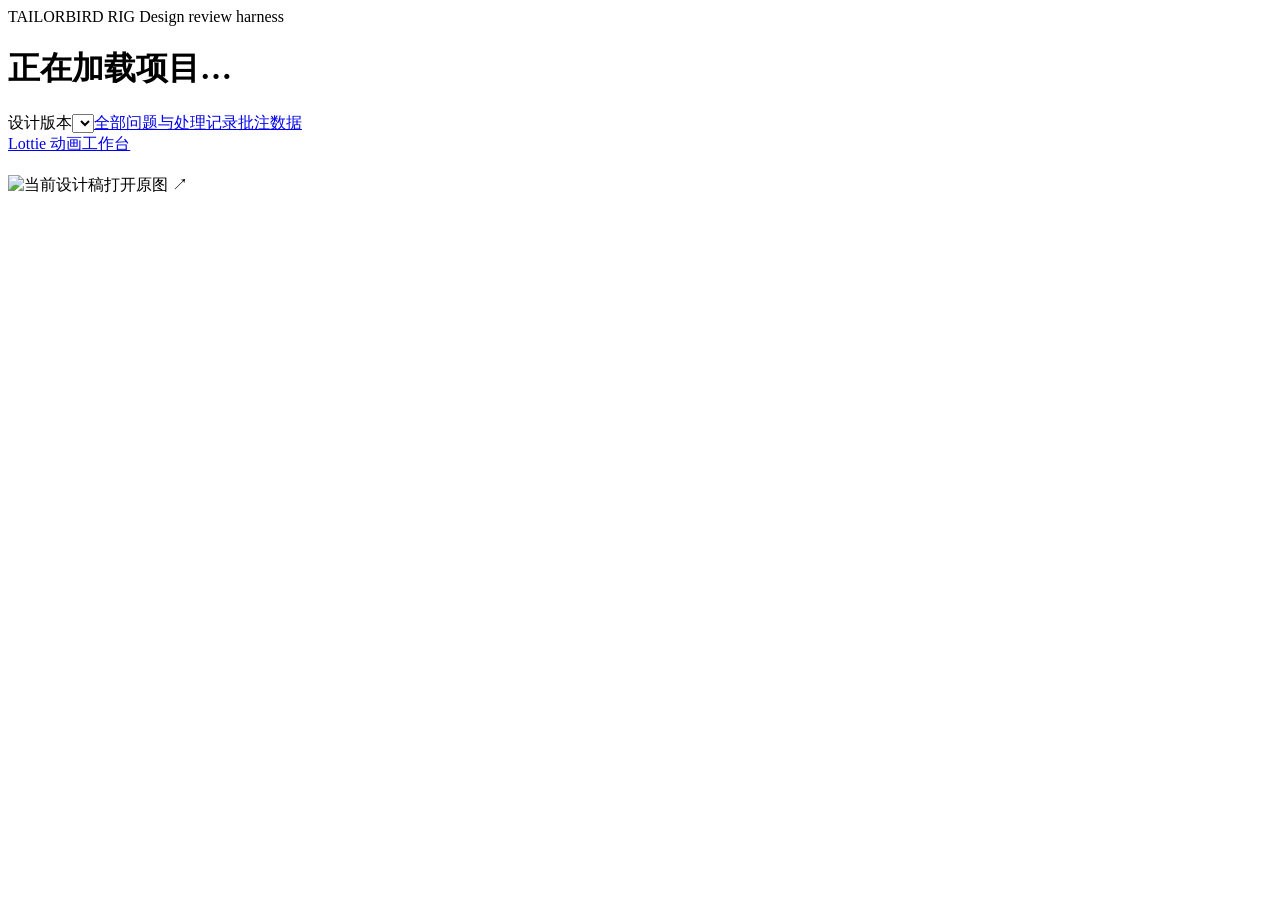
==== tailorbird_rig/web/index.html @ b8cd63b4 "feat: introduce generic design review harness with Lottie and page acceptance" ====
<!doctype html><html lang="zh-CN"><meta charset="utf-8"><meta name="viewport" content="width=device-width,initial-scale=1"><title>Tailorbird Rig</title><link rel="stylesheet" href="/assets/viewer.css"><link rel="stylesheet" href="/assets/review.css"><header><div class="brand">TAILORBIRD RIG <span>Design review harness</span></div><h1 id="project-title">正在加载项目…</h1><p id="project-description"></p><div class="revision-row"><label for="revision">设计版本</label><select id="revision"></select><a href="/issues.html">全部问题与处理记录</a><a id="export" href="/api/review">批注数据</a></div><a href="/lottie.html">Lottie 动画工作台</a><nav id="links"></nav><p id="error" role="alert"></p></header><main><aside id="states"></aside><article><div id="devices" aria-label="机型与形态"></div><h2 id="title"></h2><small id="size"></small><img id="image" alt="当前设计稿"><a id="raw" target="_blank" rel="noopener">打开原图 ↗</a></article></main><script src="/assets/viewer.js"></script></html>
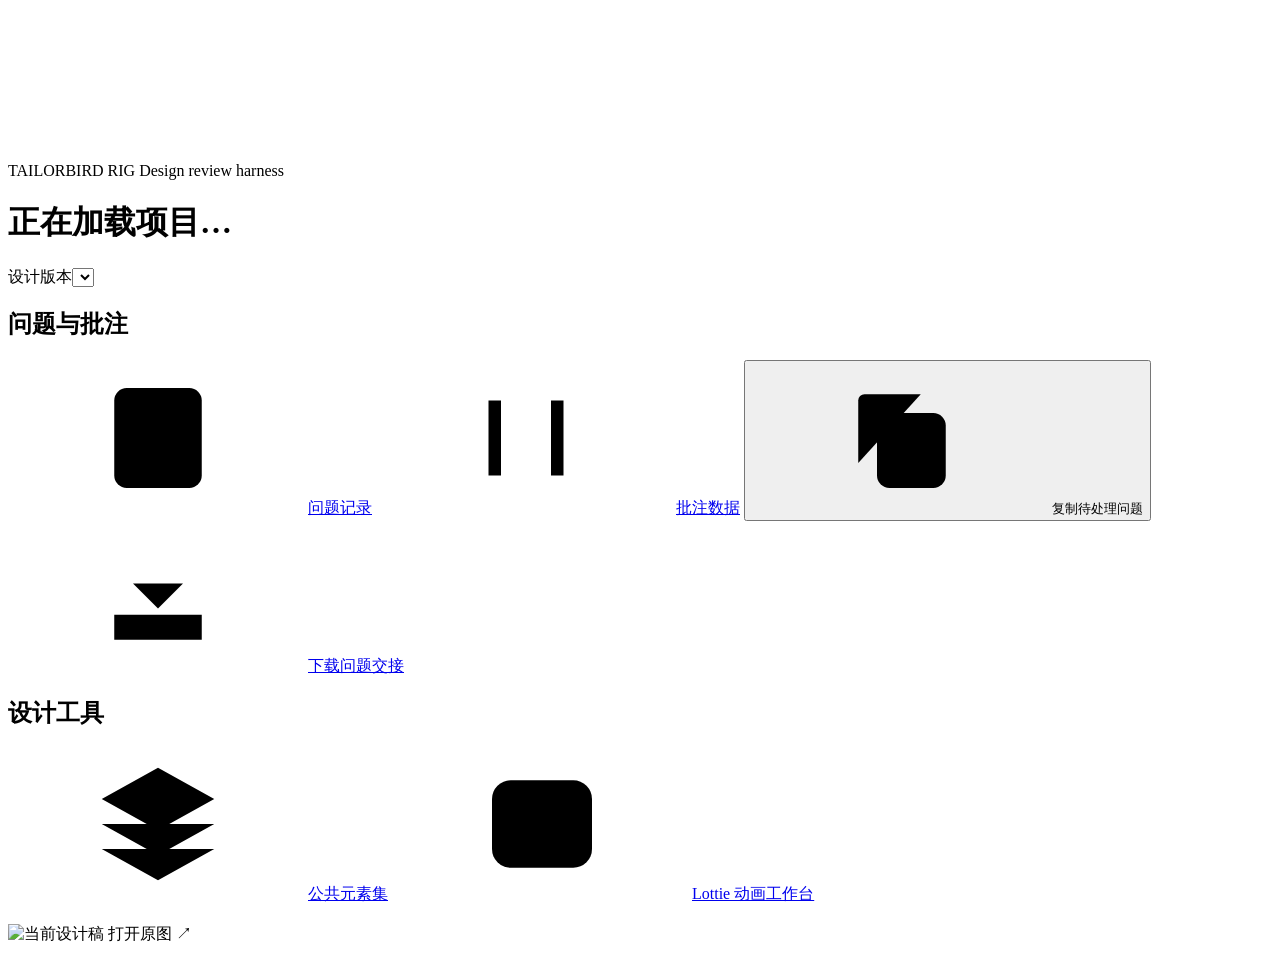
==== commit 28b8f54b: "feat: improve review progress and annotation tools" ====
--- a/tailorbird_rig/web/index.html
+++ b/tailorbird_rig/web/index.html
@@ -1 +1,65 @@
-<!doctype html><html lang="zh-CN"><meta charset="utf-8"><meta name="viewport" content="width=device-width,initial-scale=1"><title>Tailorbird Rig</title><link rel="stylesheet" href="/assets/viewer.css"><link rel="stylesheet" href="/assets/review.css"><header><div class="brand">TAILORBIRD RIG <span>Design review harness</span></div><h1 id="project-title">正在加载项目…</h1><p id="project-description"></p><div class="revision-row"><label for="revision">设计版本</label><select id="revision"></select><a href="/issues.html">全部问题与处理记录</a><a id="export" href="/api/review">批注数据</a></div><a href="/lottie.html">Lottie 动画工作台</a><nav id="links"></nav><p id="error" role="alert"></p></header><main><aside id="states"></aside><article><div id="devices" aria-label="机型与形态"></div><h2 id="title"></h2><small id="size"></small><img id="image" alt="当前设计稿"><a id="raw" target="_blank" rel="noopener">打开原图 ↗</a></article></main><script src="/assets/viewer.js"></script></html>
+<!doctype html>
+<html lang="zh-CN">
+<head>
+ <meta charset="utf-8">
+ <meta name="viewport" content="width=device-width,initial-scale=1">
+ <title>Tailorbird Rig</title>
+ <link rel="stylesheet" href="/assets/viewer.css">
+ <link rel="stylesheet" href="/assets/review.css">
+</head>
+<body>
+ <svg class="tool-symbols" aria-hidden="true" xmlns="http://www.w3.org/2000/svg">
+  <symbol id="tool-issues" viewBox="0 0 24 24"><rect x="5" y="4" width="14" height="16" rx="2"/><path d="M9 9h6m-6 5h6"/></symbol>
+  <symbol id="tool-data" viewBox="0 0 24 24"><path d="M8 6H6v12h2m8-12h2v12h-2M11 9h2m-2 6h2"/></symbol>
+  <symbol id="tool-copy" viewBox="0 0 24 24"><rect x="8" y="8" width="11" height="12" rx="2"/><path d="M15 5H6a1 1 0 0 0-1 1v10"/></symbol>
+  <symbol id="tool-download" viewBox="0 0 24 24"><path d="M12 4v10m-4-4 4 4 4-4M5 15v4h14v-4"/></symbol>
+  <symbol id="tool-library" viewBox="0 0 24 24"><path d="M12 3 3 8l9 5 9-5-9-5Zm-9 9 9 5 9-5m-18 4 9 5 9-5"/></symbol>
+  <symbol id="tool-motion" viewBox="0 0 24 24"><rect x="4" y="5" width="16" height="14" rx="3"/><path d="m10 9 5 3-5 3z"/></symbol>
+  <symbol id="tool-document" viewBox="0 0 24 24"><path d="M6 4h8l4 4v12H6zM14 4v4h4M9 12h6m-6 4h5"/></symbol>
+ </svg>
+ <header class="viewer-header">
+  <div class="viewer-heading">
+   <div class="project-intro">
+    <div class="brand">TAILORBIRD RIG <span>Design review harness</span></div>
+    <h1 id="project-title">正在加载项目…</h1>
+    <p id="project-description"></p>
+   </div>
+   <div class="revision-row"><label for="revision">设计版本</label><select id="revision"></select></div>
+  </div>
+  <nav class="viewer-tools" aria-label="评审工具导航">
+   <section class="tool-group" aria-labelledby="tool-review-label">
+    <h2 id="tool-review-label">问题与批注</h2>
+    <div class="tool-items">
+     <a class="tool-link" href="/issues.html" title="全部问题与处理记录"><svg aria-hidden="true"><use href="#tool-issues"/></svg>问题记录</a>
+     <a class="tool-link" id="export" href="/api/review"><svg aria-hidden="true"><use href="#tool-data"/></svg>批注数据</a>
+     <button class="tool-link tool-primary" type="button" id="handoff" title="复制待处理问题给对话"><svg aria-hidden="true"><use href="#tool-copy"/></svg><span id="handoff-label" aria-live="polite">复制待处理问题</span></button>
+     <a class="tool-link" href="/api/handoff?format=markdown" download="tailorbird-feedback.md" id="handoff-download"><svg aria-hidden="true"><use href="#tool-download"/></svg>下载问题交接</a>
+    </div>
+   </section>
+   <section class="tool-group" aria-labelledby="tool-design-label">
+    <h2 id="tool-design-label">设计工具</h2>
+    <div class="tool-items">
+     <a class="tool-link" href="/components.html" id="component-library-link"><svg aria-hidden="true"><use href="#tool-library"/></svg>公共元素集</a>
+     <a class="tool-link" href="/lottie.html" id="lottie-workbench-link"><svg aria-hidden="true"><use href="#tool-motion"/></svg>Lottie 动画工作台</a>
+    </div>
+   </section>
+   <section class="tool-group tool-references" id="tool-project-links" aria-labelledby="tool-project-label" hidden>
+    <h2 id="tool-project-label">项目资料</h2>
+    <div class="tool-items" id="links"></div>
+   </section>
+  </nav>
+  <p id="error" role="alert"></p>
+ </header>
+ <main>
+  <aside id="states"></aside>
+  <article>
+   <div id="devices" aria-label="机型与形态"></div>
+   <h2 id="title"></h2>
+   <small id="size"></small>
+   <img id="image" alt="当前设计稿">
+   <a id="raw" target="_blank" rel="noopener">打开原图 ↗</a>
+  </article>
+ </main>
+ <script src="/assets/viewer.js"></script>
+</body>
+</html>
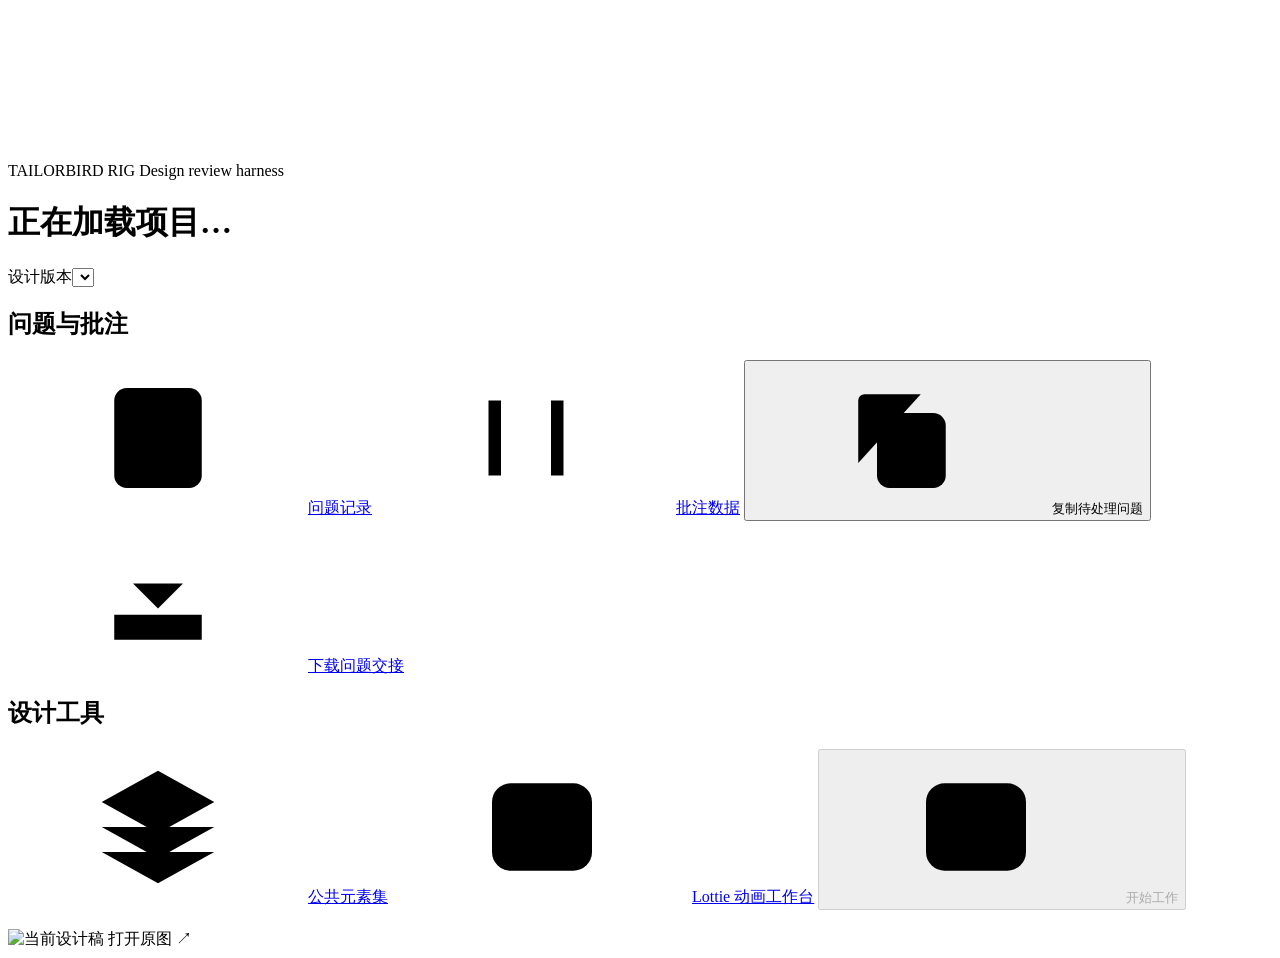
==== commit 7e686420: "feat: start Codex work from design review Resume the configured source conversation with pending iss" ====
--- a/tailorbird_rig/web/index.html
+++ b/tailorbird_rig/web/index.html
@@ -41,7 +41,9 @@
     <div class="tool-items">
      <a class="tool-link" href="/components.html" id="component-library-link"><svg aria-hidden="true"><use href="#tool-library"/></svg>公共元素集</a>
      <a class="tool-link" href="/lottie.html" id="lottie-workbench-link"><svg aria-hidden="true"><use href="#tool-motion"/></svg>Lottie 动画工作台</a>
+     <button class="tool-link tool-primary" type="button" id="start-work" disabled><svg aria-hidden="true"><use href="#tool-motion"/></svg>开始工作</button>
     </div>
+    <small id="codex-work-status" role="status"></small>
    </section>
    <section class="tool-group tool-references" id="tool-project-links" aria-labelledby="tool-project-label" hidden>
     <h2 id="tool-project-label">项目资料</h2>
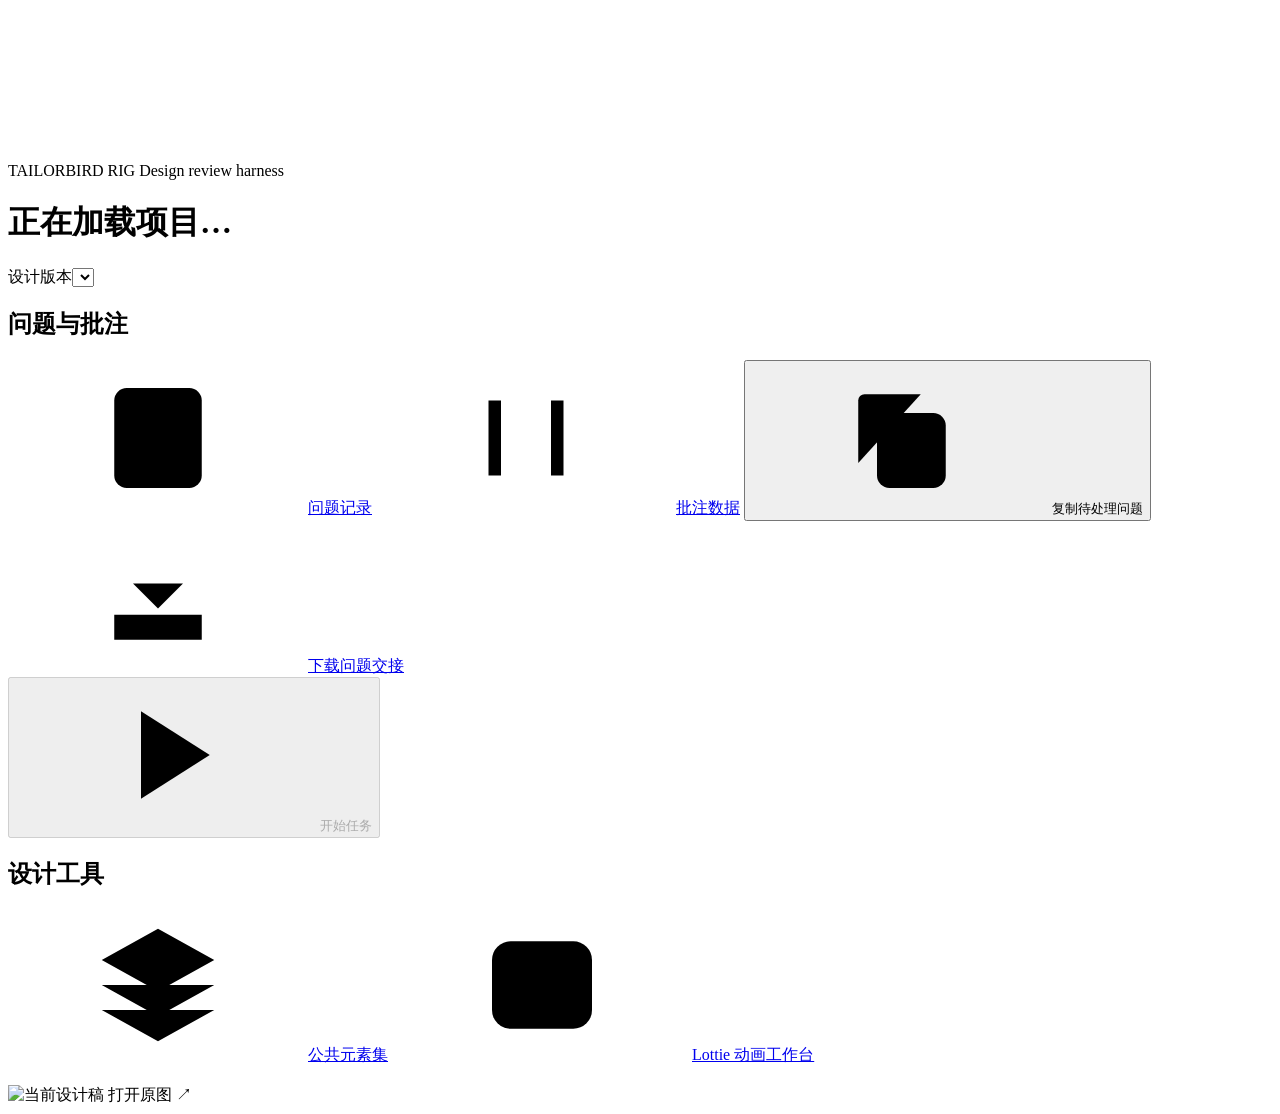
==== commit 699a2e25: "feat: center a compact round Start Task button" ====
--- a/tailorbird_rig/web/index.html
+++ b/tailorbird_rig/web/index.html
@@ -15,6 +15,7 @@
   <symbol id="tool-download" viewBox="0 0 24 24"><path d="M12 4v10m-4-4 4 4 4-4M5 15v4h14v-4"/></symbol>
   <symbol id="tool-library" viewBox="0 0 24 24"><path d="M12 3 3 8l9 5 9-5-9-5Zm-9 9 9 5 9-5m-18 4 9 5 9-5"/></symbol>
   <symbol id="tool-motion" viewBox="0 0 24 24"><rect x="4" y="5" width="16" height="14" rx="3"/><path d="m10 9 5 3-5 3z"/></symbol>
+  <symbol id="tool-start" viewBox="0 0 24 24"><path d="M8 5v14l11-7z"/></symbol>
   <symbol id="tool-document" viewBox="0 0 24 24"><path d="M6 4h8l4 4v12H6zM14 4v4h4M9 12h6m-6 4h5"/></symbol>
  </svg>
  <header class="viewer-header">
@@ -27,7 +28,7 @@
    <div class="revision-row"><label for="revision">设计版本</label><select id="revision"></select></div>
   </div>
   <nav class="viewer-tools" aria-label="评审工具导航">
-   <section class="tool-group" aria-labelledby="tool-review-label">
+   <section class="tool-group tool-review" aria-labelledby="tool-review-label">
     <h2 id="tool-review-label">问题与批注</h2>
     <div class="tool-items">
      <a class="tool-link" href="/issues.html" title="全部问题与处理记录"><svg aria-hidden="true"><use href="#tool-issues"/></svg>问题记录</a>
@@ -36,19 +37,26 @@
      <a class="tool-link" href="/api/handoff?format=markdown" download="tailorbird-feedback.md" id="handoff-download"><svg aria-hidden="true"><use href="#tool-download"/></svg>下载问题交接</a>
     </div>
    </section>
-   <section class="tool-group" aria-labelledby="tool-design-label">
-    <h2 id="tool-design-label">设计工具</h2>
-    <div class="tool-items">
-     <a class="tool-link" href="/components.html" id="component-library-link"><svg aria-hidden="true"><use href="#tool-library"/></svg>公共元素集</a>
-     <a class="tool-link" href="/lottie.html" id="lottie-workbench-link"><svg aria-hidden="true"><use href="#tool-motion"/></svg>Lottie 动画工作台</a>
-     <button class="tool-link tool-primary" type="button" id="start-work" disabled><svg aria-hidden="true"><use href="#tool-motion"/></svg>开始工作</button>
-    </div>
+   <section class="tool-group tool-work" aria-label="Codex 任务">
+    <button class="tool-link" type="button" id="start-work" aria-describedby="codex-work-status" disabled>
+     <svg aria-hidden="true"><use href="#tool-start"/></svg>
+     <span>开始任务</span>
+    </button>
     <small id="codex-work-status" role="status"></small>
    </section>
-   <section class="tool-group tool-references" id="tool-project-links" aria-labelledby="tool-project-label" hidden>
-    <h2 id="tool-project-label">项目资料</h2>
-    <div class="tool-items" id="links"></div>
-   </section>
+   <div class="tool-group tool-resources">
+    <section aria-labelledby="tool-design-label">
+     <h2 id="tool-design-label">设计工具</h2>
+     <div class="tool-items">
+      <a class="tool-link" href="/components.html" id="component-library-link"><svg aria-hidden="true"><use href="#tool-library"/></svg>公共元素集</a>
+      <a class="tool-link" href="/lottie.html" id="lottie-workbench-link"><svg aria-hidden="true"><use href="#tool-motion"/></svg>Lottie 动画工作台</a>
+     </div>
+    </section>
+    <section class="tool-references" id="tool-project-links" aria-labelledby="tool-project-label" hidden>
+     <h2 id="tool-project-label">项目资料</h2>
+     <div class="tool-items" id="links"></div>
+    </section>
+   </div>
   </nav>
   <p id="error" role="alert"></p>
  </header>
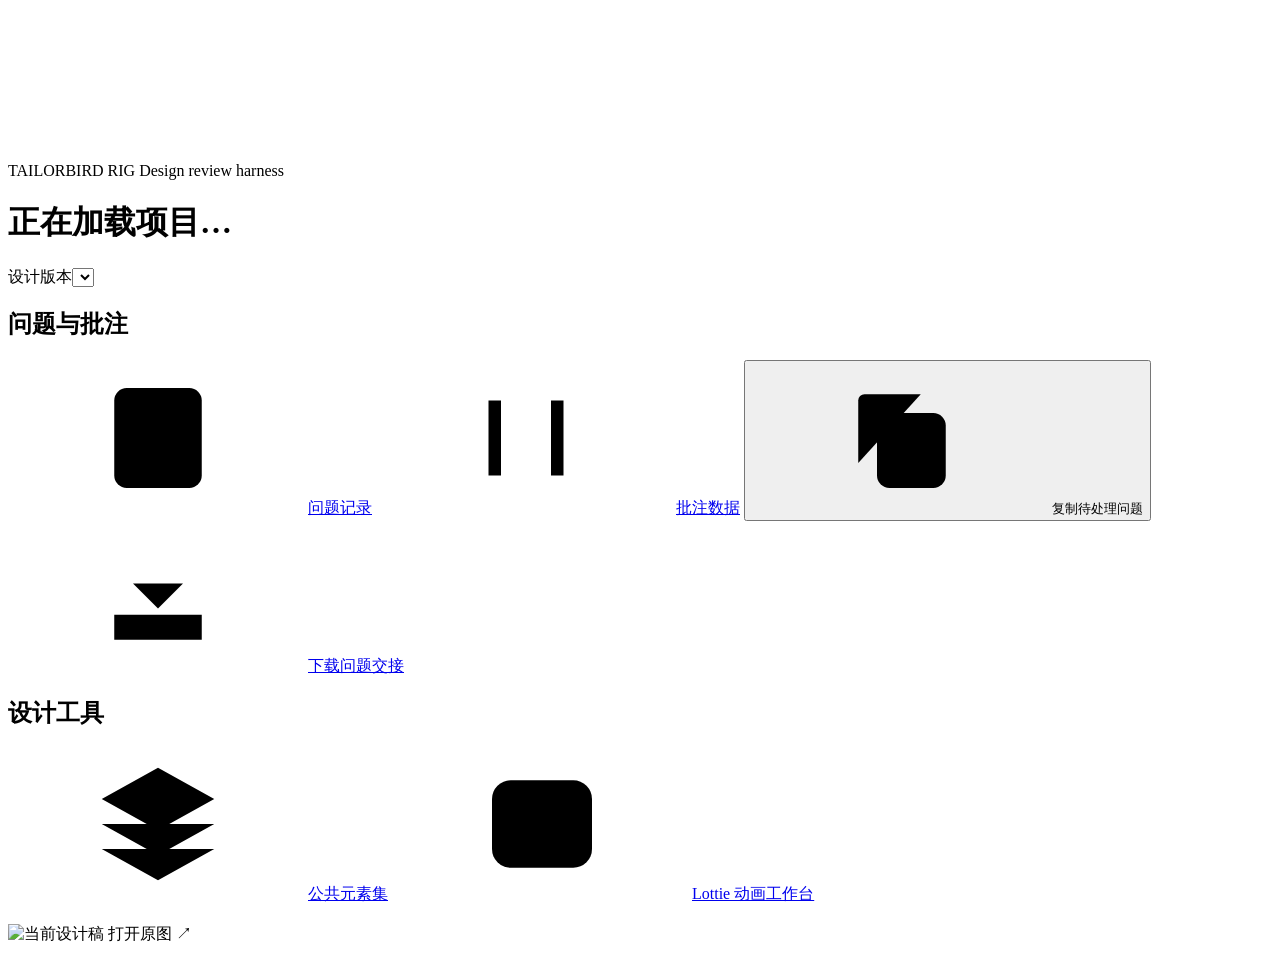
==== commit fe25251e: "Improve batch review and cross-device handoff" ====
--- a/tailorbird_rig/web/index.html
+++ b/tailorbird_rig/web/index.html
@@ -15,7 +15,6 @@
   <symbol id="tool-download" viewBox="0 0 24 24"><path d="M12 4v10m-4-4 4 4 4-4M5 15v4h14v-4"/></symbol>
   <symbol id="tool-library" viewBox="0 0 24 24"><path d="M12 3 3 8l9 5 9-5-9-5Zm-9 9 9 5 9-5m-18 4 9 5 9-5"/></symbol>
   <symbol id="tool-motion" viewBox="0 0 24 24"><rect x="4" y="5" width="16" height="14" rx="3"/><path d="m10 9 5 3-5 3z"/></symbol>
-  <symbol id="tool-start" viewBox="0 0 24 24"><path d="M8 5v14l11-7z"/></symbol>
   <symbol id="tool-document" viewBox="0 0 24 24"><path d="M6 4h8l4 4v12H6zM14 4v4h4M9 12h6m-6 4h5"/></symbol>
  </svg>
  <header class="viewer-header">
@@ -36,13 +35,6 @@
      <button class="tool-link tool-primary" type="button" id="handoff" title="复制待处理问题给对话"><svg aria-hidden="true"><use href="#tool-copy"/></svg><span id="handoff-label" aria-live="polite">复制待处理问题</span></button>
      <a class="tool-link" href="/api/handoff?format=markdown" download="tailorbird-feedback.md" id="handoff-download"><svg aria-hidden="true"><use href="#tool-download"/></svg>下载问题交接</a>
     </div>
-   </section>
-   <section class="tool-group tool-work" aria-label="Codex 任务">
-    <button class="tool-link" type="button" id="start-work" aria-describedby="codex-work-status" disabled>
-     <svg aria-hidden="true"><use href="#tool-start"/></svg>
-     <span>开始任务</span>
-    </button>
-    <small id="codex-work-status" role="status"></small>
    </section>
    <div class="tool-group tool-resources">
     <section aria-labelledby="tool-design-label">
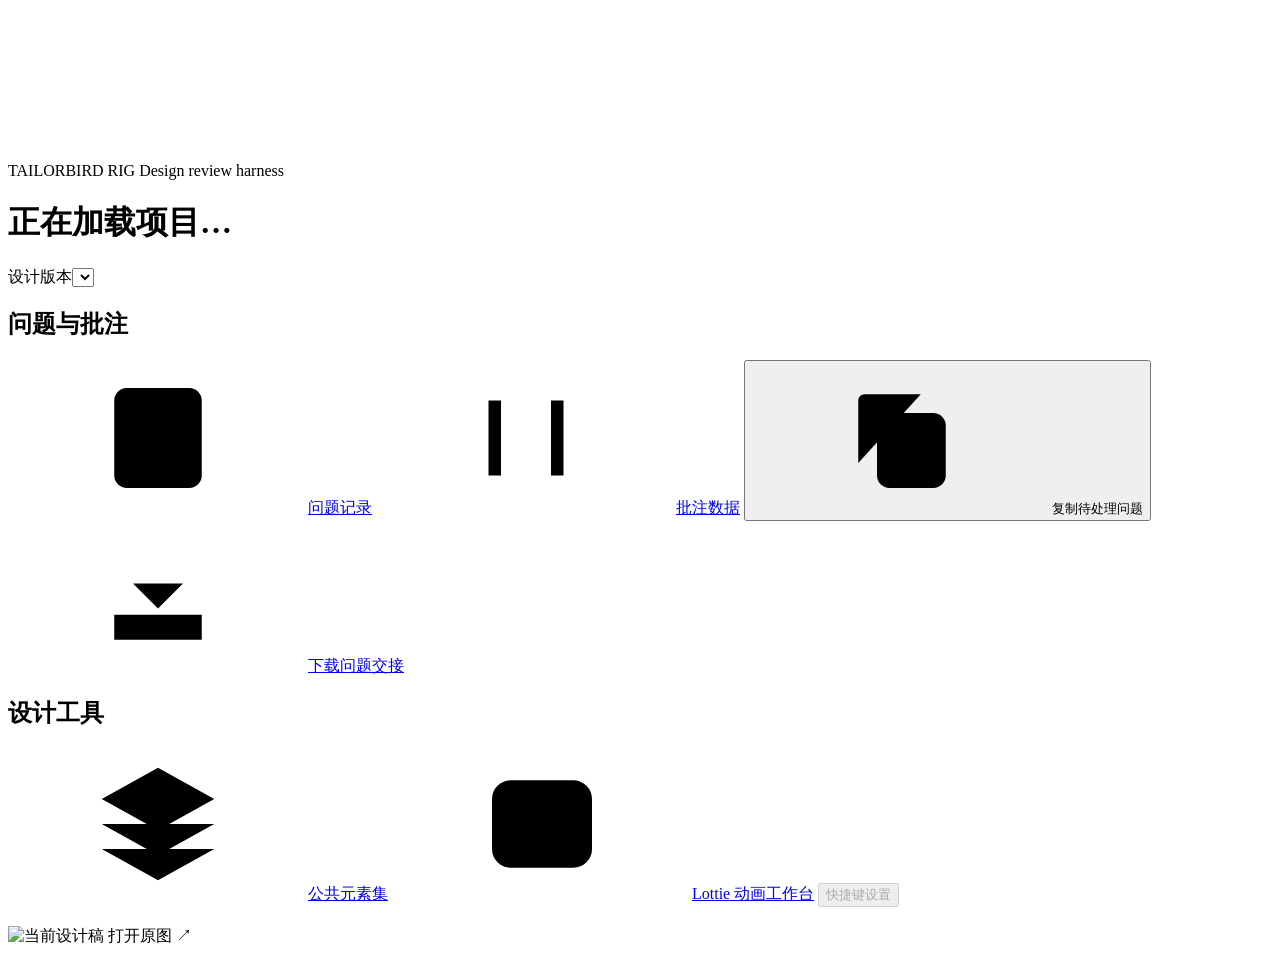
==== commit beab403f: "Improve review navigation, page documentation, and confirmation latency" ====
--- a/tailorbird_rig/web/index.html
+++ b/tailorbird_rig/web/index.html
@@ -42,6 +42,7 @@
      <div class="tool-items">
       <a class="tool-link" href="/components.html" id="component-library-link"><svg aria-hidden="true"><use href="#tool-library"/></svg>公共元素集</a>
       <a class="tool-link" href="/lottie.html" id="lottie-workbench-link"><svg aria-hidden="true"><use href="#tool-motion"/></svg>Lottie 动画工作台</a>
+      <button class="tool-link" type="button" id="shortcut-settings" aria-haspopup="dialog" disabled>快捷键设置</button>
      </div>
     </section>
     <section class="tool-references" id="tool-project-links" aria-labelledby="tool-project-label" hidden>
@@ -50,12 +51,29 @@
     </section>
    </div>
   </nav>
+  <dialog id="shortcut-dialog" aria-labelledby="shortcut-title">
+   <form method="dialog">
+    <h2 id="shortcut-title">快捷键设置</h2>
+    <div class="shortcut-fields">
+     <label for="shortcut-single" id="shortcut-single-label">检查确认 · 当前机型</label>
+     <button type="button" id="shortcut-single" data-shortcut="single" aria-labelledby="shortcut-single-label shortcut-single" aria-describedby="shortcut-help" autofocus></button>
+     <label for="shortcut-all" id="shortcut-all-label">全部确认 · 当前页所有机型</label>
+     <button type="button" id="shortcut-all" data-shortcut="all" aria-labelledby="shortcut-all-label shortcut-all" aria-describedby="shortcut-help"></button>
+    </div>
+    <p id="shortcut-help" role="status">选中要修改的快捷键，按下包含 ⌘、Ctrl 或 Alt 的字母或数字组合。</p>
+    <div class="tool-items">
+     <button type="button" id="shortcut-reset">恢复默认</button>
+     <button type="submit" value="cancel">取消</button>
+     <button type="submit" value="save" class="tool-primary">保存</button>
+    </div>
+   </form>
+  </dialog>
   <p id="error" role="alert"></p>
  </header>
  <main>
-  <aside id="states"></aside>
+  <aside id="states" aria-label="设计页面" aria-keyshortcuts="ArrowUp ArrowDown"></aside>
   <article>
-   <div id="devices" aria-label="机型与形态"></div>
+   <div id="devices" role="group" aria-label="机型与形态" aria-keyshortcuts="ArrowLeft ArrowRight"></div>
    <h2 id="title"></h2>
    <small id="size"></small>
    <img id="image" alt="当前设计稿">
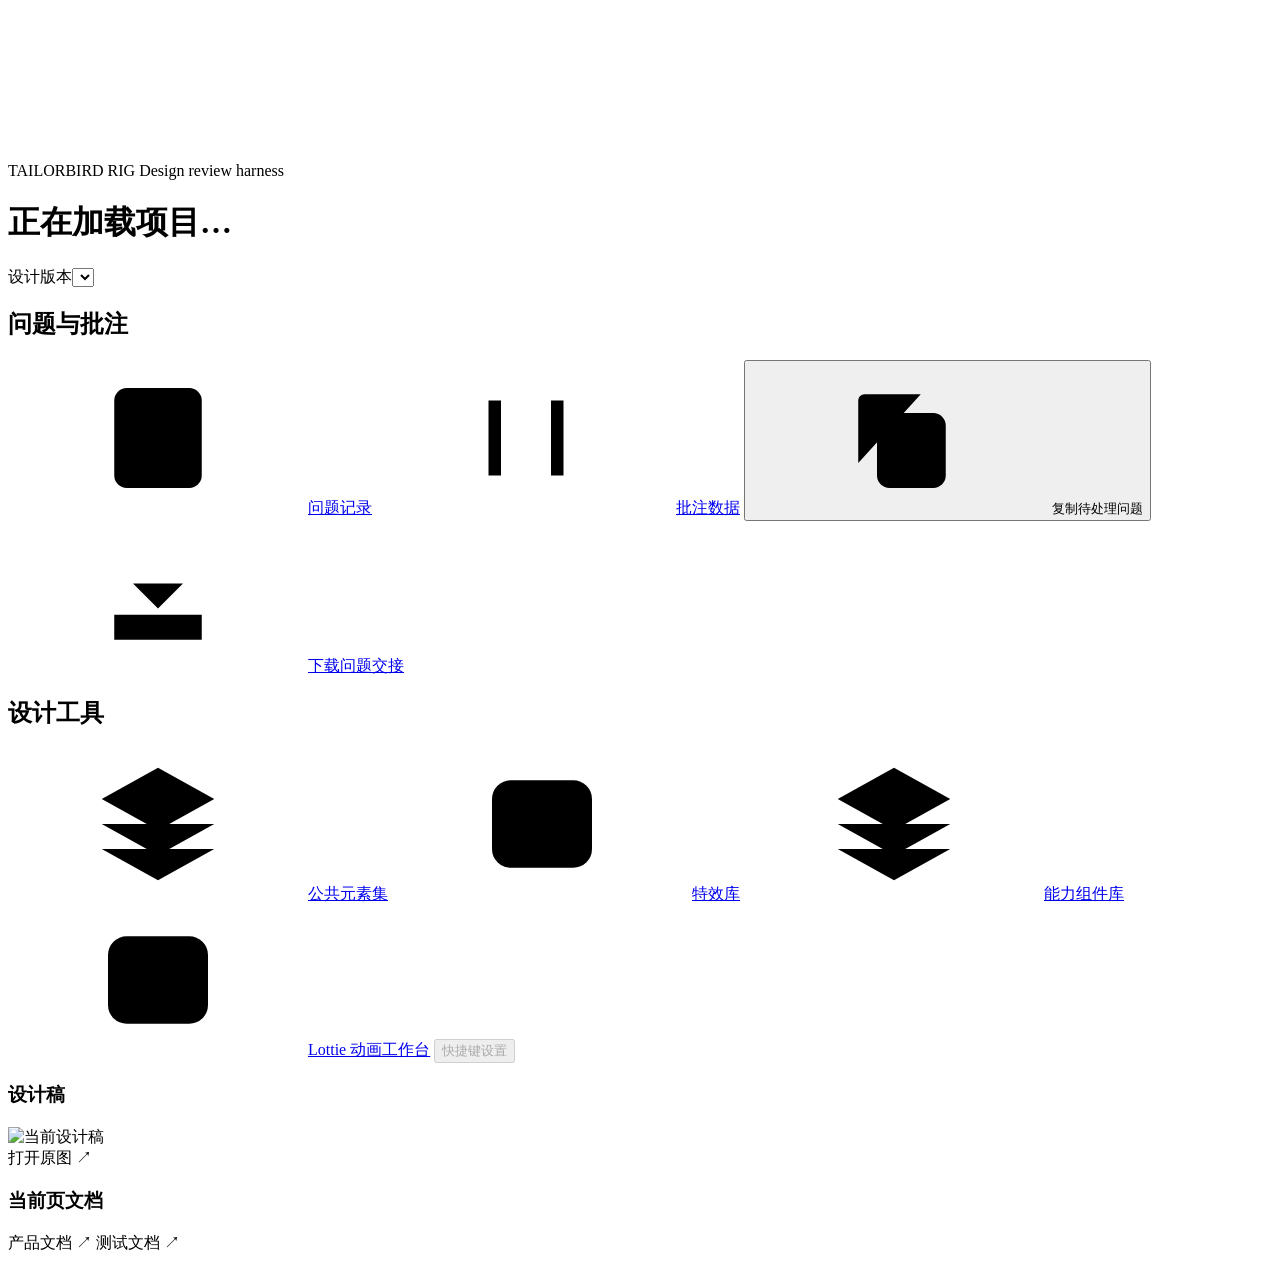
==== commit 88bb3cdc: "Add project showcase and implementation tracking" ====
--- a/tailorbird_rig/web/index.html
+++ b/tailorbird_rig/web/index.html
@@ -41,6 +41,8 @@
      <h2 id="tool-design-label">设计工具</h2>
      <div class="tool-items">
       <a class="tool-link" href="/components.html" id="component-library-link"><svg aria-hidden="true"><use href="#tool-library"/></svg>公共元素集</a>
+      <a class="tool-link" href="/assets/showcase.html?kind=effects" data-showcase><svg aria-hidden="true"><use href="#tool-motion"/></svg>特效库</a>
+      <a class="tool-link" href="/assets/showcase.html?kind=components" data-showcase><svg aria-hidden="true"><use href="#tool-library"/></svg>能力组件库</a>
       <a class="tool-link" href="/lottie.html" id="lottie-workbench-link"><svg aria-hidden="true"><use href="#tool-motion"/></svg>Lottie 动画工作台</a>
       <button class="tool-link" type="button" id="shortcut-settings" aria-haspopup="dialog" disabled>快捷键设置</button>
      </div>
@@ -76,9 +78,29 @@
    <div id="devices" role="group" aria-label="机型与形态" aria-keyshortcuts="ArrowLeft ArrowRight"></div>
    <h2 id="title"></h2>
    <small id="size"></small>
-   <img id="image" alt="当前设计稿">
-   <a id="raw" target="_blank" rel="noopener">打开原图 ↗</a>
+   <div class="review-workspace">
+    <div class="review-design">
+     <h3 class="review-media-heading">设计稿</h3>
+     <div class="review-stage"><img id="image" alt="当前设计稿"></div>
+     <a id="raw" target="_blank" rel="noopener">打开原图 ↗</a>
+    </div>
+    <section id="simulator-comparison" aria-labelledby="simulator-heading" hidden>
+     <h3 class="review-media-heading" id="simulator-heading">模拟器截图</h3>
+     <div class="review-stage"><img id="simulator-image" alt="当前机型的模拟器截图"></div>
+     <a id="simulator-raw" target="_blank" rel="noopener">打开原截图 ↗</a>
+    </section>
+   </div>
   </article>
+  <aside id="review-panel" aria-label="评审面板">
+   <section id="page-documents" aria-labelledby="page-documents-title">
+    <h3 id="page-documents-title">当前页文档</h3>
+    <div class="page-doc-links">
+     <a class="tool-link" data-doc="product" target="_blank" rel="noopener">产品文档 ↗</a>
+     <a class="tool-link" data-doc="test" target="_blank" rel="noopener">测试文档 ↗</a>
+    </div>
+   </section>
+   <section id="review-progress" aria-label="项目进度"></section>
+  </aside>
  </main>
  <script src="/assets/viewer.js"></script>
 </body>
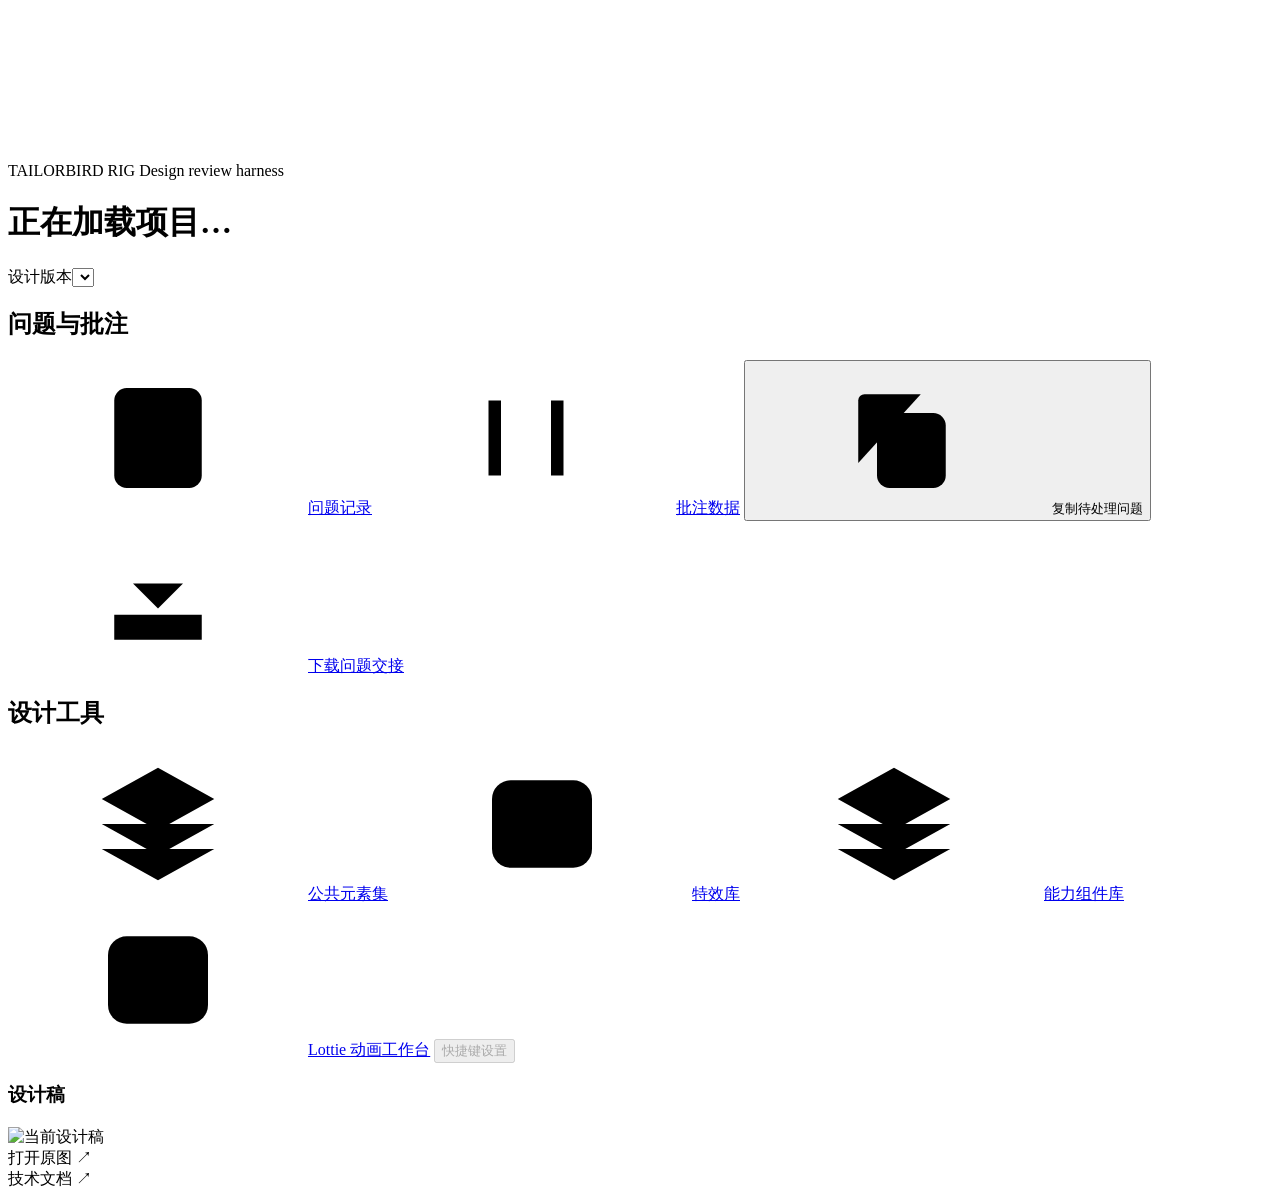
==== commit 4a3d24cb: "fix" ====
--- a/tailorbird_rig/web/index.html
+++ b/tailorbird_rig/web/index.html
@@ -92,12 +92,8 @@
    </div>
   </article>
   <aside id="review-panel" aria-label="评审面板">
-   <section id="page-documents" aria-labelledby="page-documents-title">
-    <h3 id="page-documents-title">当前页文档</h3>
-    <div class="page-doc-links">
-     <a class="tool-link" data-doc="product" target="_blank" rel="noopener">产品文档 ↗</a>
-     <a class="tool-link" data-doc="test" target="_blank" rel="noopener">测试文档 ↗</a>
-    </div>
+   <section id="page-documents" aria-label="当前页技术文档">
+    <a class="tool-link" data-doc="technical" target="_blank" rel="noopener">技术文档 ↗</a>
    </section>
    <section id="review-progress" aria-label="项目进度"></section>
   </aside>
